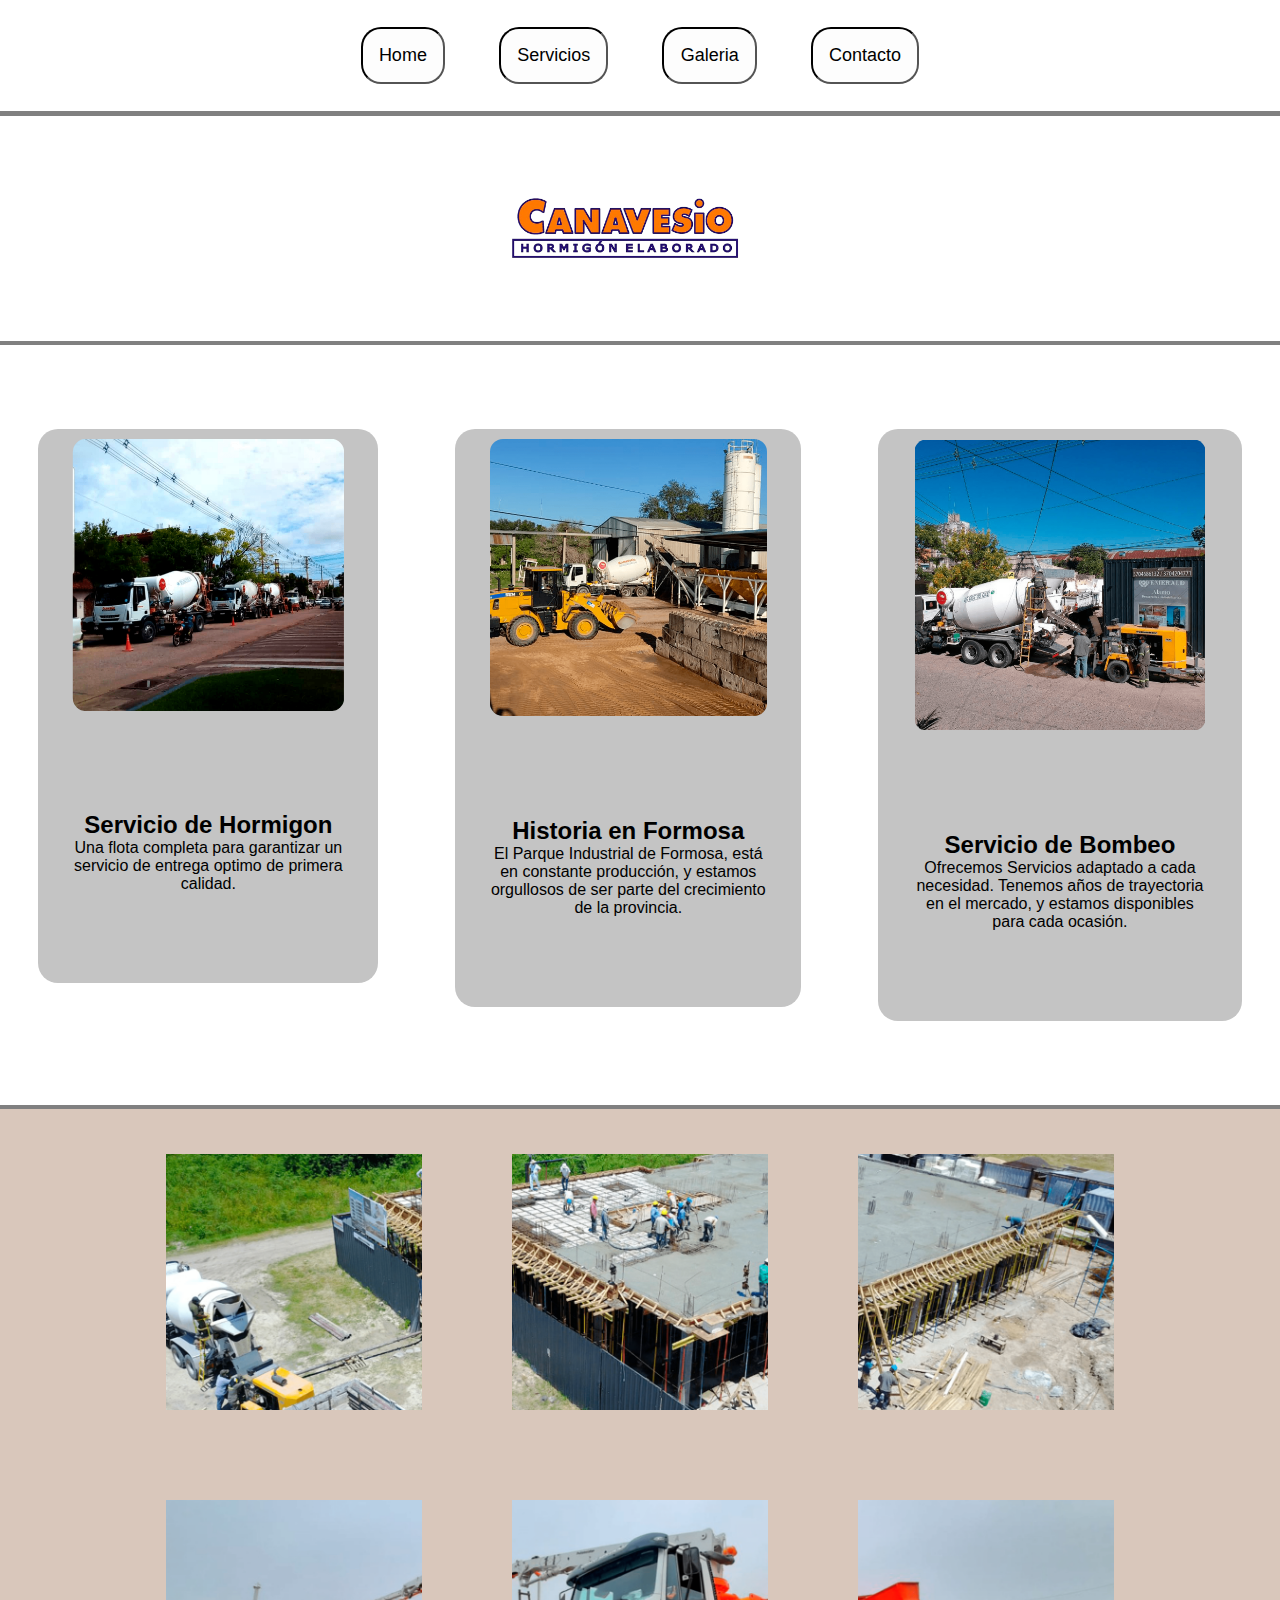
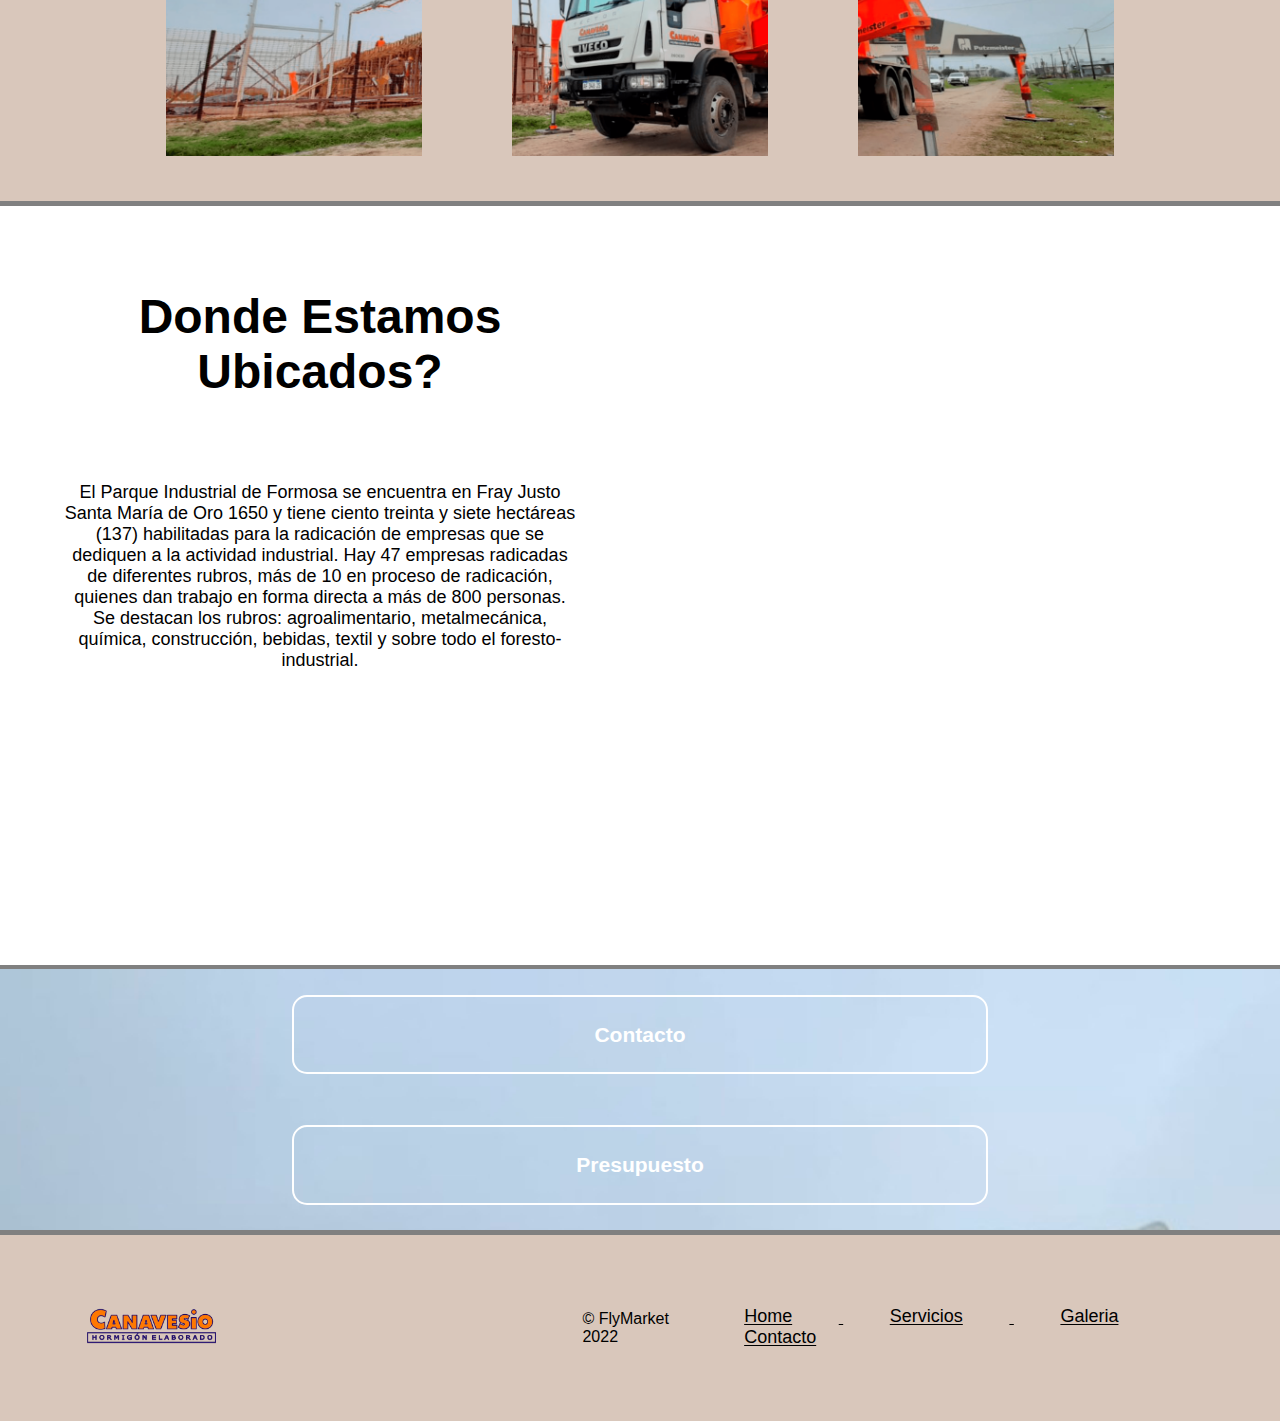
==== index.html @ 7f454549 "Add files via upload" ====
<!DOCTYPE html>
<html lang="en">
<head>
    <meta charset="UTF-8">
    <meta http-equiv="X-UA-Compatible" content="IE=edge">
    <meta name="viewport" content="width=device-width, initial-scale=1.0">  
    <!--META-->
    <meta name="keywords" content="hormigon, formosa, canavesio hormigon, canavesio">

    <title>Canavesio Hormigones</title>

    <meta name="description" content="pagina oficial de Canavesio Hormigon Elaborado en Formosa">
    <!--CSS stylesheet-->
        <link rel="stylesheet" href="css/style.css">   
   <!--Favicon-->
    <link rel="shortcut icon" href="sources/favicon.ico" type="image/x-icon">
    <link rel="icon" href="sources/favicon.ico" type="image/x-icon">

</head>


<body class="gridBody">


<!--Header-->

    <header class="head">
        <img  class="largeLogo" src="sources/logo/large-logo.png" alt="large-logo">
    </header>

<!--nav-->
    <nav class="flexNav">
        <!--Logo Left-->
        <img class="smallLogo" src="sources/logo/small-logo.png" alt="Logo">


        <!--NavBar-->
        <div class="flexSpan">
        <span class="spanIndex"><a href="#">Home</a></span>
        <span class="spanIndex"><a href="pages/services.html">Servicios</a></span>
        <span class="spanIndex"><a href="pages/gallery.html">Galeria</a></span>
        <span class="spanIndex"><a href="pages/contact.html">Contacto</a></span>
        </div>

    </nav>


<!--main-->
        <!--Cards -->
        <section id="cardS">

            <!------Card 1---------->
            <div class="pCard">
                    <div class="flexCard">
                        <img src="sources/gallery/img(1)-min.png" alt="flota" class="cardPhoto">
                        <!--------------------->
                        <div class="cardText">
                            <h2 class="t1">Servicio de Hormigon</h2>
                            <p class="p1">Una flota completa para garantizar un servicio de entrega optimo de primera calidad. </p>
                        </div>

                    </div>
            </div>

            <!------Card 2----------> 
            <div class="pCard">
                    <div class="flexCard">
                        <img src="sources/gallery/img(2)-min.png" alt="Mixer-At-Work" class="cardPhoto">
                        <!--------------------->
                        <div class="cardText">
                            <h2 class="t1">Historia en Formosa</h2>
                            <p class="p1">El Parque Industrial de Formosa, está en constante producción, y estamos orgullosos de ser parte del crecimiento de la provincia. </p>

                        </div>

                    </div>
             </div>

            <!------Card 3------->
            <div class="pCard">
                <div class="flexCard">
                    <img src="sources/gallery/atwork-gallery-min.png" alt="Mixer-At-Work" class="cardPhoto">
                    <!--------------------->
                    <div class="cardText">
                        <h2 class="t1">Servicio de Bombeo</h2>
                        <p class="p1">Ofrecemos Servicios adaptado a cada necesidad. Tenemos años de trayectoria en el mercado, y estamos disponibles para cada ocasión. </p>
                    </div>

                </div>
        </div>                 
        </section>


        <!--Gallery-->
        <section id="photos">

            <div class="gallery">
            <img src="sources/gallery/aereo(1)-min.png" alt="trabajos" class="galleryIndex">
            <img src="sources/gallery/aereo(2)-min.png" alt="trabajos" class="galleryIndex">
            <img src="sources/gallery/aereo(3)-min.png" alt="trabajos" class="galleryIndex">
            
         </div>
            <div class="gallery">
                <img src="sources/gallery/toma(1)-min.png" alt="pluma" class="galleryIndex">
                <img src="sources/gallery/toma(2)-min.png" alt="pluma" class="galleryIndex">
                <img src="sources/gallery/toma(3)-min.png" alt="pluma" class="galleryIndex">
    
                </div>
            
        </section>

        <!--Contact-->
        <section id="contact">
            <div class="bContact">
                <a href="pages/contact.html"><h3 class="bName">Contacto</h3></a>
            </div>

            <div class="bContact">
                <a href="pages/estimates.html"><h3 class="bName">Presupuesto</h3></a>
            </div>
        </section>

        <!--Map-->
        <section id="map">
            <div class="textMap">
            <h2 class="t3">Donde Estamos Ubicados?</h2>
             <p class="p3">El Parque Industrial de Formosa se encuentra en Fray Justo Santa María de Oro 1650 y tiene ciento treinta y siete hectáreas (137) habilitadas para la radicación de empresas que se dediquen a la actividad industrial.

                Hay 47 empresas radicadas de diferentes rubros, más de 10 en proceso de radicación, quienes dan trabajo en forma directa a más de 800 personas.
                
                Se destacan los rubros: agroalimentario, metalmecánica, química, construcción, bebidas, textil y sobre todo el foresto-industrial.</div>

            <div class="mapIframe">
                <iframe class="iframe" src="https://www.google.com/maps/embed?pb=!1m18!1m12!1m3!1d3579.7098472198018!2d-58.20337708439451!3d-26.206115370416804!2m3!1f0!2f0!3f0!3m2!1i1024!2i768!4f13.1!3m3!1m2!1s0x945ca8b05abd91b1%3A0xe441bbb252c4019f!2sCANAVESIO%20HORMIG%C3%93N%20ELABORADO!5e0!3m2!1ses!2sar!4v1656441300314!5m2!1ses!2sar" width="600" height="450" style="border:0;" allowfullscreen="" loading="lazy" referrerpolicy="no-referrer-when-downgrade"></iframe>
            </div>

        </section>

<!--Feet-->
<footer class="footerFlex">

    <div class="logoF">
        <img  class="footerLogo" src="sources/logo/large-logo.png" alt="large-logo">
    </div>
    
    &copy; FlyMarket 2022

    <div class="linksF">
        <a href="#" class="footerL">Home</a>
        <a href="pages/services.html" class="footerL">Servicios</a>
        <a href="pages/gallery.html" class="footerL">Galeria</a>
        <a href="pages/contact.html" class="footerL">Contacto</a>

    </div>

</footer>

</body>
</html>
---- css/style.css ----
/*Presets*/
* {
  margin: 0;
  padding: 0;
  font-family: sans-serif;
  box-sizing: content-box;
}

h1 {
  padding: 3%;
  text-align: center;
}

p {
  text-align: center;
  font-size: medium;
}

body {
  background-color: gray;
}

a {
  text-decoration: none;
  color: black;
  font-size: large;
}
a:hover {
  animation-name: color;
  animation-duration: 1s;
}

.boton1, .boton3, .boton2 {
  width: 20%;
  height: 10%;
  background-color: orangered;
}
.boton1:hover, .boton3:hover, .boton2:hover {
  border: 1px inset #000;
}

.boton2 {
  background-color: blue;
}

.boton3 {
  background-color: #fff;
}

@media (min-width: 1024px) {
  .gridBody {
    display: grid;
    grid-template-areas: "navBar" "head" "card" "photo" "map" "contact" "feet";
    grid-template-rows: 0.25fr 0.25fr 2fr auto 2fr auto 0.5fr;
  }
  .head {
    grid-area: head;
    width: 100%;
    margin-top: 0.5vh;
    background-color: #fff;
    height: 25vh;
    display: flex;
    justify-content: center;
    align-items: center;
  }
  .largeLogo {
    width: 20%;
  }
  .flexNav {
    grid-area: navBar;
    background-color: #fff;
    display: flex;
    flex-flow: row wrap;
    justify-content: center;
    align-items: center;
  }
  .spanIndex {
    color: blue;
    background-color: rgba(230, 230, 230, 0.082);
    border-radius: 20px;
    border: inset black 2px;
    font-size: medium;
    padding: 3%;
    margin: 5%;
  }
  .spanIndex:hover {
    color: #fff;
    animation-name: color;
    animation-duration: 1s;
  }
  .flexSpan {
    width: 60vh;
    display: flex;
    justify-content: center;
  }
  .smallLogo {
    display: none;
  }
  section#cardS {
    width: 100%;
    margin-top: 0.5vh;
    background-color: #fff;
    display: flex;
    flex-flow: row nowrap;
    justify-content: center;
  }
  .pCard {
    margin: 3%;
    pad: 3%;
  }
  .flexCard {
    margin-top: 5vh;
    margin-bottom: 5vh;
    display: flex;
    flex-flow: column;
    justify-content: center;
    align-items: center;
    border-radius: 20px;
    background-color: #C4C4C4;
  }
  .flexCard:hover {
    box-shadow: 5px 5px 5px 5px rgb(51, 49, 49);
  }
  .cardPhoto {
    width: 80%;
    padding: 2%;
    margin: 1%;
    border-radius: 20px;
  }
  .cardText {
    width: 80%;
    margin: 5vh;
    padding: 5vh;
  }
  .t1 {
    text-align: center;
  }
  /*Map*/
  section#map {
    width: 100%;
    height: auto;
    margin-top: 0.5vh;
    grid-area: map;
    background-color: #fff;
    display: flex;
    justify-content: space-around;
    align-items: start;
  }
  .textMap {
    width: 50%;
    height: 100%;
    background-color: #fff;
    text-align: center;
  }
  .t3 {
    font-size: 3rem;
    margin: 10%;
    padding: 3%;
  }
  .p3 {
    margin: 10%;
    font-size: large;
  }
  .mapIframe {
    width: 50%;
    height: 75%;
  }
  .iframe {
    width: 70%;
    height: 75%;
    padding: 10%;
    margin: 5%;
    border-radius: 20px;
  }
  /*contact*/
  section#contact {
    margin-top: 0.5vh;
    width: 100%;
    grid-area: contact;
    background-image: url(../sources/logo/bgi.png);
    background-repeat: no-repeat;
    display: flex;
    flex-flow: column wrap;
    justify-content: center;
    align-items: center;
  }
  .bContact {
    margin: 2%;
    padding: 2%;
    border: 2px solid #fff;
    border-radius: 15px;
    width: 50%;
    text-decoration: double;
    font-size: 2rem;
  }
  .bContact:hover {
    border: 2px solid #000;
    background-color: black;
  }
  .bName {
    text-align: center;
    color: #fff;
  }
  /*Gallery Index*/
  section#photos {
    width: 100%;
    margin-top: 0.5vh;
    grid-area: photo;
    background-color: #fff;
    display: flex;
    flex-flow: column wrap;
    justify-content: center;
    align-items: center;
  }
  .gallery {
    display: flex;
    flex-flow: row wrap;
    background-color: #D9C7BB;
    justify-content: center;
  }
  .galleryIndex {
    width: 20%;
    padding: 2vh;
    margin: 3vh;
  }
  .galleryIndex:hover {
    filter: opacity(60%);
  }
  /*Footer*/
  .footerFlex {
    grid-area: feet;
    margin-top: 0.5vh;
    background-color: #D9C7BB;
    display: flex;
    flex-flow: row nowrap;
    justify-content: center;
    align-items: center;
  }
  .footerLogo {
    width: 25%;
    margin-left: 10%;
    padding: 5%;
  }
  .logoF {
    width: 50%;
  }
  .linksF {
    width: 50%;
    text-decoration: underline 1px;
  }
  .footerL {
    padding: 3%;
    margin: 5%;
  }
  @keyframes color {
    15% {
      color: orangered;
    }
    75% {
      color: blue;
    }
  }
  .bodyServices {
    display: grid;
    grid-template-areas: "navBar" "title" "sCard" "feet";
    grid-template-columns: 100%;
  }
  .sectionTitle {
    grid-area: title;
  }
  .t4 {
    text-align: center;
    background-color: #D9C7BB;
    width: 100%;
    font-size: 3rem;
    margin-top: 0.5vh;
    padding-top: 10%;
  }
  #sCard {
    grid-area: sCard;
    background-color: #D9C7BB;
    display: flex;
    align-items: center;
    justify-content: space-evenly;
  }
  .titleServices {
    text-align: center;
    margin: 10vh;
    padding: 3vh;
    font-size: 3rem;
  }
  .sFlexCard {
    width: 10vh;
    background-color: #D9D9D9;
    border-radius: 20px;
    margin-bottom: 30vh;
    margin-top: 30vh;
    padding: 10%;
    display: flex;
    justify-content: center;
  }
  .sContentCard {
    display: flex;
    flex-flow: column;
    justify-content: space-evenly;
    align-items: center;
    margin: 10%;
    padding: 3%;
  }
  .sPhoto {
    width: 35vh;
    margin: 10%;
    padding: 7.5%;
  }
  .t2 {
    width: 100%;
    text-align: center;
    font-size: 2rem;
    padding: 1vh;
  }
  .p2 {
    font-size: large;
    text-align: center;
  }
  .gBody {
    background-color: gray;
    display: grid;
    grid-template-areas: "gNav" "title" "g1" "feet";
  }
  .t5 {
    text-align: center;
    background-color: #D9C7BB;
    width: 100%;
    font-size: 3rem;
    margin-top: 0.5vh;
    padding: 2%;
  }
  .gFlexNav {
    grid-area: gNav;
    display: flex;
    justify-content: center;
    align-items: center;
    background-color: #fff;
  }
  .gFlexSpan {
    padding: 1%;
    margin: 2%;
  }
  .gSpanIndex {
    margin: 2vh;
    padding: 1.5vh;
    font-size: large;
    border: solid 1px #000;
    border-radius: 20px;
  }
  .galleryPh {
    width: 30%;
    margin: 1%;
  }
  .gallery1 {
    grid-area: g1;
    margin-top: 0.5vh;
    display: flex;
    align-items: center;
    justify-content: center;
    flex-flow: wrap;
    background-color: #fff;
  }
}
@media (max-width: 1023px) and (min-width: 602px) {
  .gridBody {
    display: grid;
    grid-template-areas: "head head" "navBar card" "photo photo" "map map" "contact contact" "feet feet";
    grid-template-columns: 1fr/3 1fr;
  }
  /*Header*/
  .head {
    grid-area: head;
    margin-top: 0.5vh;
    background-color: #fff;
    height: 25vh;
    display: flex;
    justify-content: center;
    align-items: center;
  }
  .largeLogo {
    width: 20%;
  }
  /*NAV*/
  .flexNav {
    grid-area: navBar;
    margin-top: 0.5vh;
    width: 25vh;
    background-color: #fff;
    display: flex;
    flex-flow: column wrap;
    justify-content: space-evenly;
    align-items: center;
  }
  .spanIndex {
    color: blue;
    background-color: rgba(230, 230, 230, 0.082);
    border-radius: 20px;
    border: inset black 2px;
    font-size: medium;
    padding: 3%;
    margin: 5%;
  }
  .spanIndex:hover {
    color: #fff;
    animation-name: color;
    animation-duration: 1s;
  }
  a {
    text-decoration: none;
    color: black;
    font-size: large;
  }
  a:hover {
    animation-name: color;
    animation-duration: 1s;
  }
  .flexSpan {
    width: 20vh;
    display: flex;
    flex-flow: column;
    justify-content: space-evenly;
  }
  .smallLogo {
    display: none;
  }
  /*Cards*/
  section#cardS {
    margin-top: 0.5vh;
    background-color: #fff;
    display: flex;
    flex-flow: row nowrap;
    justify-content: center;
  }
  .pCard {
    margin: 3%;
    pad: 3%;
  }
  .flexCard {
    width: 80%;
    margin-top: 5vh;
    margin-bottom: 5vh;
    display: flex;
    flex-flow: column;
    justify-content: center;
    align-items: center;
    border-radius: 20px;
    background-color: #C4C4C4;
  }
  .cardPhoto {
    width: 95%;
    padding: 2vh;
    margin: 1vh;
    border-radius: 20px;
  }
  .cardText {
    width: 80%;
    margin: 1vh;
    padding: 1vh;
  }
  .t1 {
    text-align: center;
    font-size: 1.2rem;
  }
  .p1 {
    display: none;
  }
  /*Map*/
  section#map {
    width: 100%;
    height: auto;
    margin-top: 0.5vh;
    grid-area: map;
    background-color: #fff;
    display: flex;
    justify-content: space-around;
    align-items: start;
  }
  .textMap {
    width: 50%;
    height: 100%;
    background-color: #fff;
    text-align: center;
  }
  .t3 {
    font-size: 3rem;
    margin: 10%;
    padding: 3%;
  }
  .p3 {
    margin: 10%;
    font-size: large;
  }
  .mapIframe {
    width: 50%;
    height: 75%;
  }
  .iframe {
    width: 70%;
    height: 75%;
    padding: 10%;
    margin: 5%;
    border-radius: 20px;
  }
  /*contact*/
  section#contact {
    margin-top: 0.5vh;
    width: 100%;
    grid-area: contact;
    background-image: url(../sources/gallery/planta.png);
    display: flex;
    flex-flow: column wrap;
    justify-content: center;
    align-items: center;
  }
  .bContact {
    margin: 2%;
    padding: 2%;
    border: 2px solid #fff;
    border-radius: 15px;
    width: 50%;
    text-decoration: double;
    font-size: 2rem;
  }
  .bContact:hover {
    border: 2px solid #000;
  }
  .bName {
    text-align: center;
    color: #fff;
  }
  /*Gallery Index*/
  section#photos {
    width: 100%;
    margin-top: 0.5vh;
    grid-area: photo;
    background-color: #fff;
    display: flex;
    flex-flow: column wrap;
    justify-content: center;
    align-items: center;
  }
  .gallery {
    display: flex;
    flex-flow: row wrap;
    background-color: #D9C7BB;
    justify-content: center;
  }
  .galleryIndex {
    width: 20%;
    padding: 2vh;
    margin: 3vh;
  }
  .galleryIndex:hover {
    filter: opacity(60%);
  }
  /*Footer*/
  .footerFlex {
    grid-area: feet;
    margin-top: 0.5vh;
    background-color: #D9C7BB;
    display: flex;
    flex-flow: row nowrap;
    justify-content: center;
    align-items: center;
  }
  .footerLogo {
    width: 25%;
    margin-left: 10%;
    padding: 5%;
  }
  .logoF {
    width: 30%;
  }
  .linksF {
    width: 30%;
    text-decoration: underline 1px;
  }
  .footerL {
    padding: 3%;
    margin: 5%;
  }
  .bodyServices {
    display: grid;
    grid-template-areas: "sHead sHead" "navBar title" "sCard sCard" "feet feet";
    grid-template-columns: 1fr 6fr;
  }
  .sHead {
    grid-area: sHead;
    background-color: #D9C7BB;
    display: flex;
    justify-content: center;
    align-items: center;
    margin-bottom: 0.5vh;
  }
  .flexNav {
    margin-top: 0px;
  }
  .sectionTitle {
    grid-area: title;
    background-color: #D9C7BB;
    display: flex;
    justify-content: center;
    align-items: center;
  }
  .t4 {
    text-align: center;
    background-color: #D9C7BB;
    font-size: 2rem;
  }
  #sCard {
    grid-area: sCard;
    background-color: #D9C7BB;
    display: flex;
    flex-flow: column wrap;
    justify-content: space-evenly;
    align-items: center;
    margin-top: 0.5vh;
  }
  .titleServices {
    text-align: center;
    font-size: 1.5rem;
  }
  .sContentCard {
    display: flex;
    flex-flow: row;
    justify-content: space-evenly;
    align-items: center;
  }
  .sFlexCard {
    width: 80%;
    background-color: #D9D9D9;
    border-radius: 10px;
    padding: 3%;
    margin: 10%;
  }
  .sPhoto {
    width: 50%;
  }
  .cardText {
    width: 100%;
  }
  .t2 {
    margin-left: 5vh;
    width: 50%;
    text-align: center;
    font-size: 1rem;
    padding: 1vh;
    display: flex;
    justify-content: center;
    align-items: center;
  }
  .p2 {
    margin-left: 5vh;
    text-align: center;
    width: 50%;
    font-size: large;
  }
  .gBody {
    background-color: gray;
    display: grid;
    grid-template-areas: "gNav " "title" "g1" "feet";
    grid-template-columns: 1fr;
    grid-template-rows: 1fr 1fr 10fr 1fr;
  }
  .gFlexNav {
    grid-area: gNav;
    display: flex;
    justify-content: center;
    align-items: center;
    margin-bottom: 0.5vh;
    background-color: #fff;
  }
  .gFlexSpan {
    padding: 1%;
    margin: 2%;
  }
  .gSpanIndex {
    margin: 2vh;
    padding: 1.5vh;
    font-size: large;
    border: solid 1px #000;
    border-radius: 20px;
  }
  .galleryPh {
    width: 30%;
    margin: 1%;
  }
  .gallery1 {
    grid-area: g1;
    margin-top: 0.5vh;
    display: flex;
    flex-flow: row wrap;
    align-items: center;
    justify-content: center;
    background-color: #fff;
  }
}
@media (max-width: 601px) and (min-width: 350px) {
  .gridBody {
    display: grid;
    grid-template-areas: "navBar" "head" "card" "photo" "contact" "map" "feet";
    grid-template-rows: auto auto auto auto 2fr 3fr auto;
  }
  /*Header*/
  .head {
    grid-area: head;
    margin-top: 0.5vh;
    background-color: #fff;
    height: 25vh;
    display: flex;
    justify-content: center;
    align-items: center;
  }
  .largeLogo {
    width: 60%;
  }
  /*NAV*/
  .flexNav {
    grid-area: navBar;
    background-color: #fff;
    display: flex;
    flex-flow: row;
    justify-content: center;
    align-items: center;
  }
  .spanIndex {
    color: blue;
    background-color: rgba(230, 230, 230, 0.082);
    border-radius: 20px;
    border: inset black 2px;
    font-size: medium;
    padding: 3%;
    margin: 5%;
  }
  .spanIndex:hover {
    color: #fff;
    animation-name: color;
    animation-duration: 1s;
  }
  a {
    text-decoration: none;
    color: black;
    font-size: large;
  }
  a:hover {
    animation-name: color;
    animation-duration: 1s;
  }
  .flexSpan {
    width: 20vh;
    display: flex;
    flex-flow: row;
    justify-content: center;
  }
  .smallLogo {
    display: none;
  }
  /*Cards*/
  section#cardS {
    margin-top: 0.5vh;
    background-color: #fff;
    display: flex;
    flex-flow: column nowrap;
    justify-content: center;
    align-items: center;
  }
  .pCard {
    margin: 1vh;
    padding: 0.5vh;
    display: flex;
    justify-content: center;
  }
  .flexCard {
    width: 80%;
    margin-top: 5vh;
    margin-bottom: 5vh;
    display: flex;
    flex-flow: column;
    justify-content: center;
    align-items: center;
    border-radius: 2px;
    background-color: #C4C4C4;
  }
  .cardPhoto {
    width: 85%;
    padding: 2vh;
    margin: 1vh;
    border-radius: 20px;
  }
  .cardText {
    width: 80%;
    margin: 1vh;
    padding: 1vh;
  }
  .t1 {
    text-align: center;
    font-size: 1.2rem;
  }
  .p1 {
    display: none;
  }
  /*Map*/
  section#map {
    height: auto;
    margin-top: 0.5vh;
    grid-area: map;
    background-color: #fff;
    display: flex;
    flex-flow: column;
    justify-content: space-evenly;
    align-items: center;
  }
  .textMap {
    width: 50%;
    height: 100%;
    background-color: #fff;
    text-align: center;
  }
  .t3 {
    font-size: 1.5rem;
    margin: 10%;
    padding: 3%;
  }
  .p3 {
    margin: 10%;
    font-size: large;
  }
  .mapIframe {
    width: 60%;
    height: 75%;
  }
  .iframe {
    width: 70%;
    height: 75%;
    padding: 10%;
    margin: 5%;
    border-radius: 20px;
  }
  /*contact*/
  section#contact {
    margin-top: 0.5vh;
    width: 100%;
    grid-area: contact;
    background-image: url(../sources/gallery/planta.png);
    display: flex;
    flex-flow: column wrap;
    justify-content: center;
    align-items: center;
  }
  .bContact {
    margin: 2%;
    padding: 2%;
    border: 2px solid #fff;
    border-radius: 15px;
    width: 50%;
    text-decoration: double;
    font-size: 1rem;
  }
  .bContact:hover {
    border: 2px solid #000;
  }
  .bName {
    text-align: center;
    color: #fff;
  }
  /*Gallery Index*/
  section#photos {
    margin-top: 0.5vh;
    grid-area: photo;
    background-color: #fff;
    display: flex;
    flex-flow: column wrap;
    justify-content: center;
    align-items: center;
  }
  .gallery {
    display: flex;
    flex-flow: column wrap;
    background-color: #D9C7BB;
    justify-content: space-evenly;
    align-items: center;
  }
  .galleryIndex {
    width: 80%;
    padding: 0.3vh;
    margin: 0.5vh;
  }
  .galleryIndex:hover {
    filter: opacity(60%);
  }
  /*Footer*/
  .footerFlex {
    grid-area: feet;
    margin-top: 0.5vh;
    background-color: #D9C7BB;
    display: flex;
    flex-flow: column nowrap;
    justify-content: center;
    align-items: center;
  }
  .footerLogo {
    width: 60%;
    margin-left: 10%;
    padding: 5%;
  }
  .logoF {
    width: 75%;
    display: flex;
    justify-content: center;
  }
  .linksF {
    width: 50%;
    text-decoration: underline 1px;
    font-style: italic;
    display: flex;
    flex-flow: column;
    justify-content: center;
    align-items: center;
  }
  .footerL {
    padding: 3%;
    margin: 5%;
  }
  .bodyServices {
    display: grid;
    grid-template-areas: "navBar" "sHead" "title" "sCard" "feet";
  }
  .sHead {
    grid-area: sHead;
    background-color: #D9C7BB;
    display: flex;
    justify-content: center;
    align-items: center;
  }
  .largeLogo {
    width: 60%;
  }
  .sectionTitle {
    margin-top: 0.5vh;
    padding-top: 25%;
    padding-bottom: 25%;
    grid-area: title;
    background-color: #D9C7BB;
    display: flex;
    justify-content: center;
    align-items: center;
  }
  .t4 {
    text-align: center;
    background-color: #D9C7BB;
    font-size: 2rem;
  }
  #sCard {
    grid-area: sCard;
    background-color: #D9C7BB;
    display: flex;
    flex-flow: column wrap;
    justify-content: space-evenly;
    align-items: center;
    margin-top: 0.5vh;
  }
  .titleServices {
    text-align: center;
    font-size: 1.5rem;
  }
  .sContentCard {
    display: flex;
    flex-flow: column;
    justify-content: space-between;
    align-items: center;
  }
  .sFlexCard {
    width: 80%;
    background-color: #D9D9D9;
    border-radius: 10px;
    padding: 3%;
    margin: 10%;
  }
  .sPhoto {
    width: 80%;
  }
  .cardText {
    width: 100%;
    display: flex;
    flex-flow: column;
    justify-content: center;
    align-items: center;
  }
  .t2 {
    width: 50%;
    text-align: center;
    font-size: 1rem;
    padding: 1vh;
  }
  .p2 {
    text-align: center;
    width: 50%;
    font-size: large;
  }
  .gBody {
    background-color: gray;
    display: grid;
    grid-template-areas: "gNav " "title" "g1" "feet";
    grid-template-columns: 1fr;
    grid-template-rows: 0.5fr 0.5fr auto auto;
  }
  .gFlexNav {
    grid-area: gNav;
    display: flex;
    justify-content: center;
    align-items: center;
    margin-bottom: 0.5vh;
    background-color: #fff;
  }
  .gFlexSpan {
    padding: 0.25vh;
    margin: 0.5vh;
  }
  .gSpanIndex {
    margin: 1vh;
    padding: 0.75vh;
    font-size: medium;
    border: solid 1px #000;
    border-radius: 20px;
  }
  .galleryPh {
    width: 31%;
    margin: 1%;
  }
  .gallery1 {
    grid-area: g1;
    margin-top: 0.5vh;
    display: flex;
    flex-flow: row wrap;
    align-items: center;
    justify-content: center;
    background-color: #fff;
  }
  .spHead {
    grid-area: spHead;
    width: 100%;
    background-color: transparent;
    height: 25vh;
    display: flex;
    justify-content: center;
    align-items: center;
  }
}
@media (max-width: 349px) {
  .gridBody {
    display: none;
  }
}
.cBody {
  display: grid;
  grid-template-areas: "gNav" "title" "form" "feet";
  grid-template-columns: 100%;
  grid-template-rows: 0.5fr 0.75fr auto 1fr;
}

.formulario {
  grid-area: form;
}

input[type=text], select, textarea {
  width: 100%;
  padding: 12px;
  border: 1px solid #ccc;
  border-radius: 4px;
  resize: vertical;
}

label {
  padding: 12px 12px 12px 0;
  display: inline-block;
}

input[type=submit] {
  background-color: rgba(255, 68, 0, 0.445);
  color: white;
  padding: 12px 20px;
  border: none;
  border-radius: 4px;
  cursor: pointer;
  float: right;
}

input[type=submit]:hover {
  background-color: orangered;
}

.container {
  border-radius: 5px;
  background-color: #D9C7BB;
  padding: 20px;
}

.col-25 {
  float: left;
  width: 25%;
  margin-top: 6px;
}

.col-75 {
  float: left;
  width: 75%;
  margin-top: 6px;
}

/* Clear floats after the columns */
.row:after {
  content: "";
  display: table;
  clear: both;
}

/* Responsive layout - when the screen is less than 600px wide, make the two columns stack on top of each other instead of next to each other */
@media screen and (max-width: 600px) {
  .col-25, .col-75, input[type=submit] {
    width: 60%;
    margin-top: 0;
  }
}
.t6 {
  text-align: center;
  background-color: #D9C7BB;
  width: 100%;
  font-size: 3rem;
  padding-top: 1vh;
  margin-top: 0.5vh;
  height: 100%;
}

/*# sourceMappingURL=style.css.map */
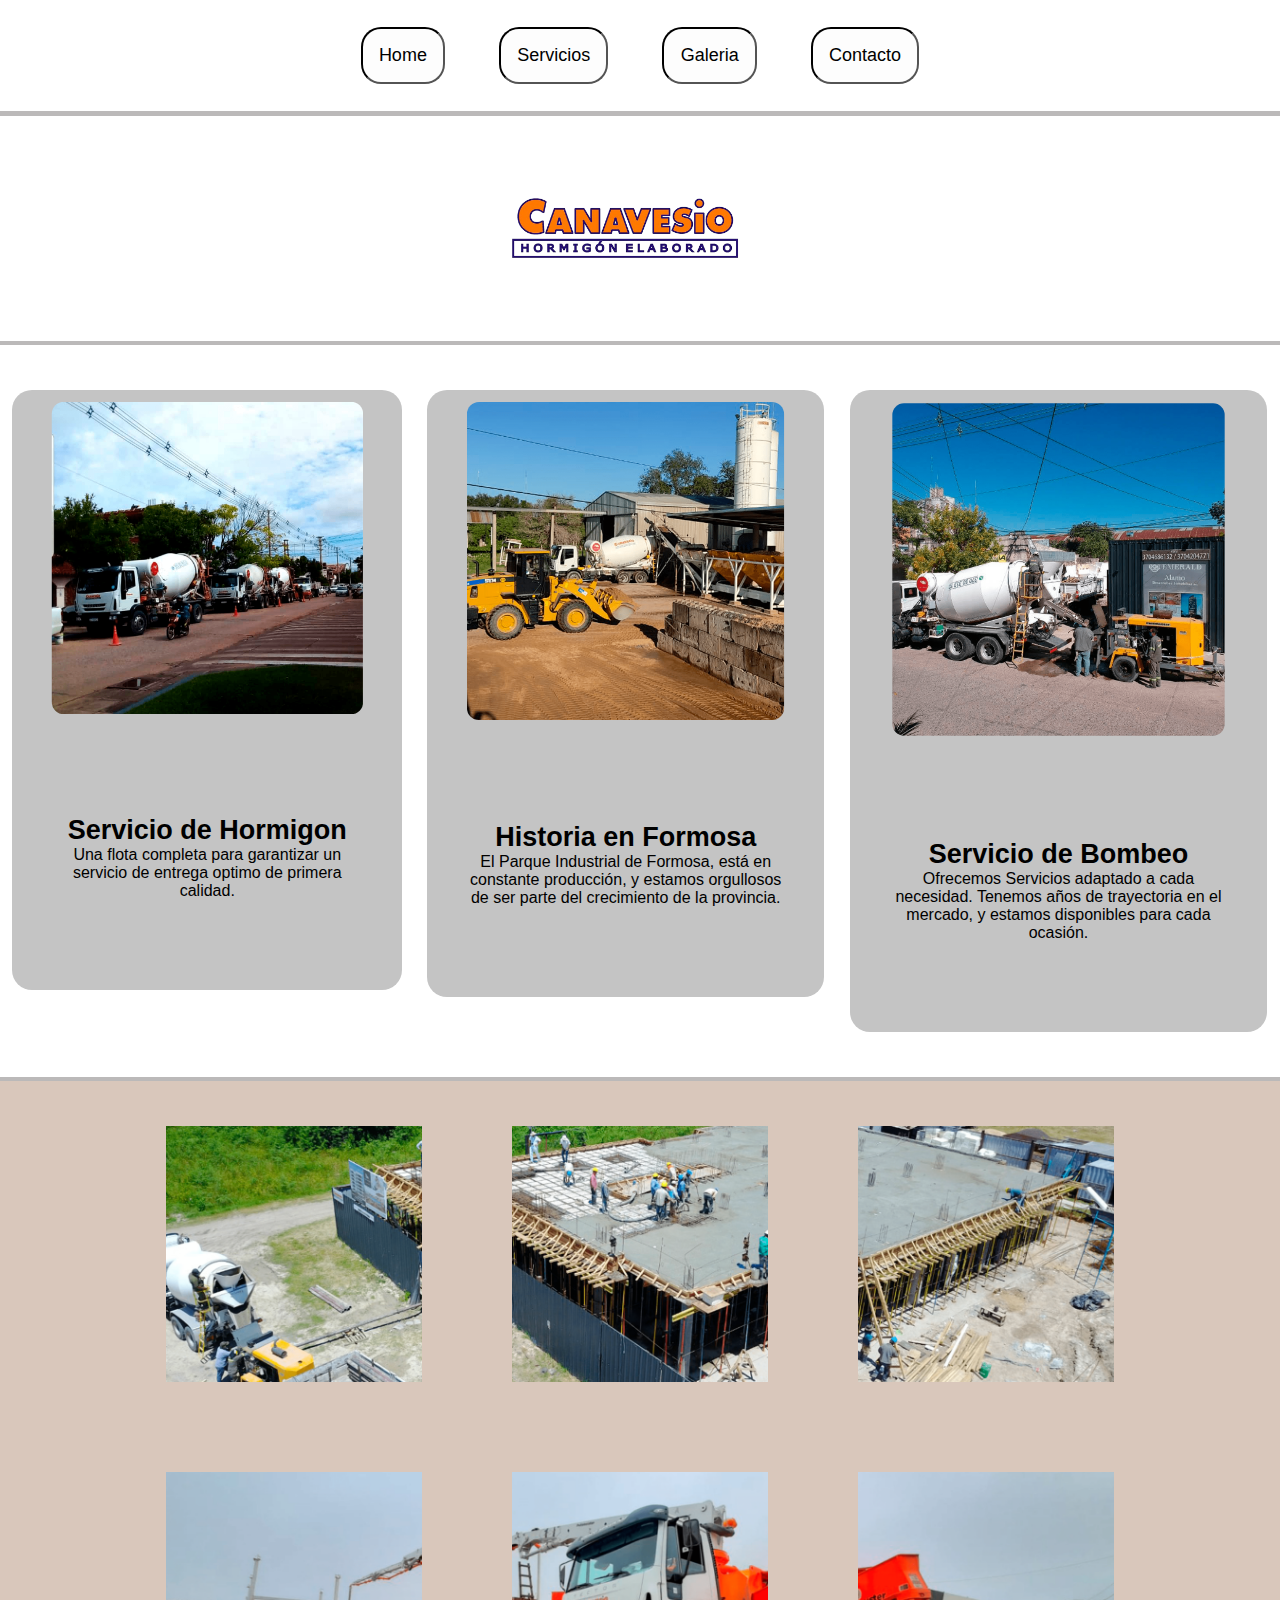
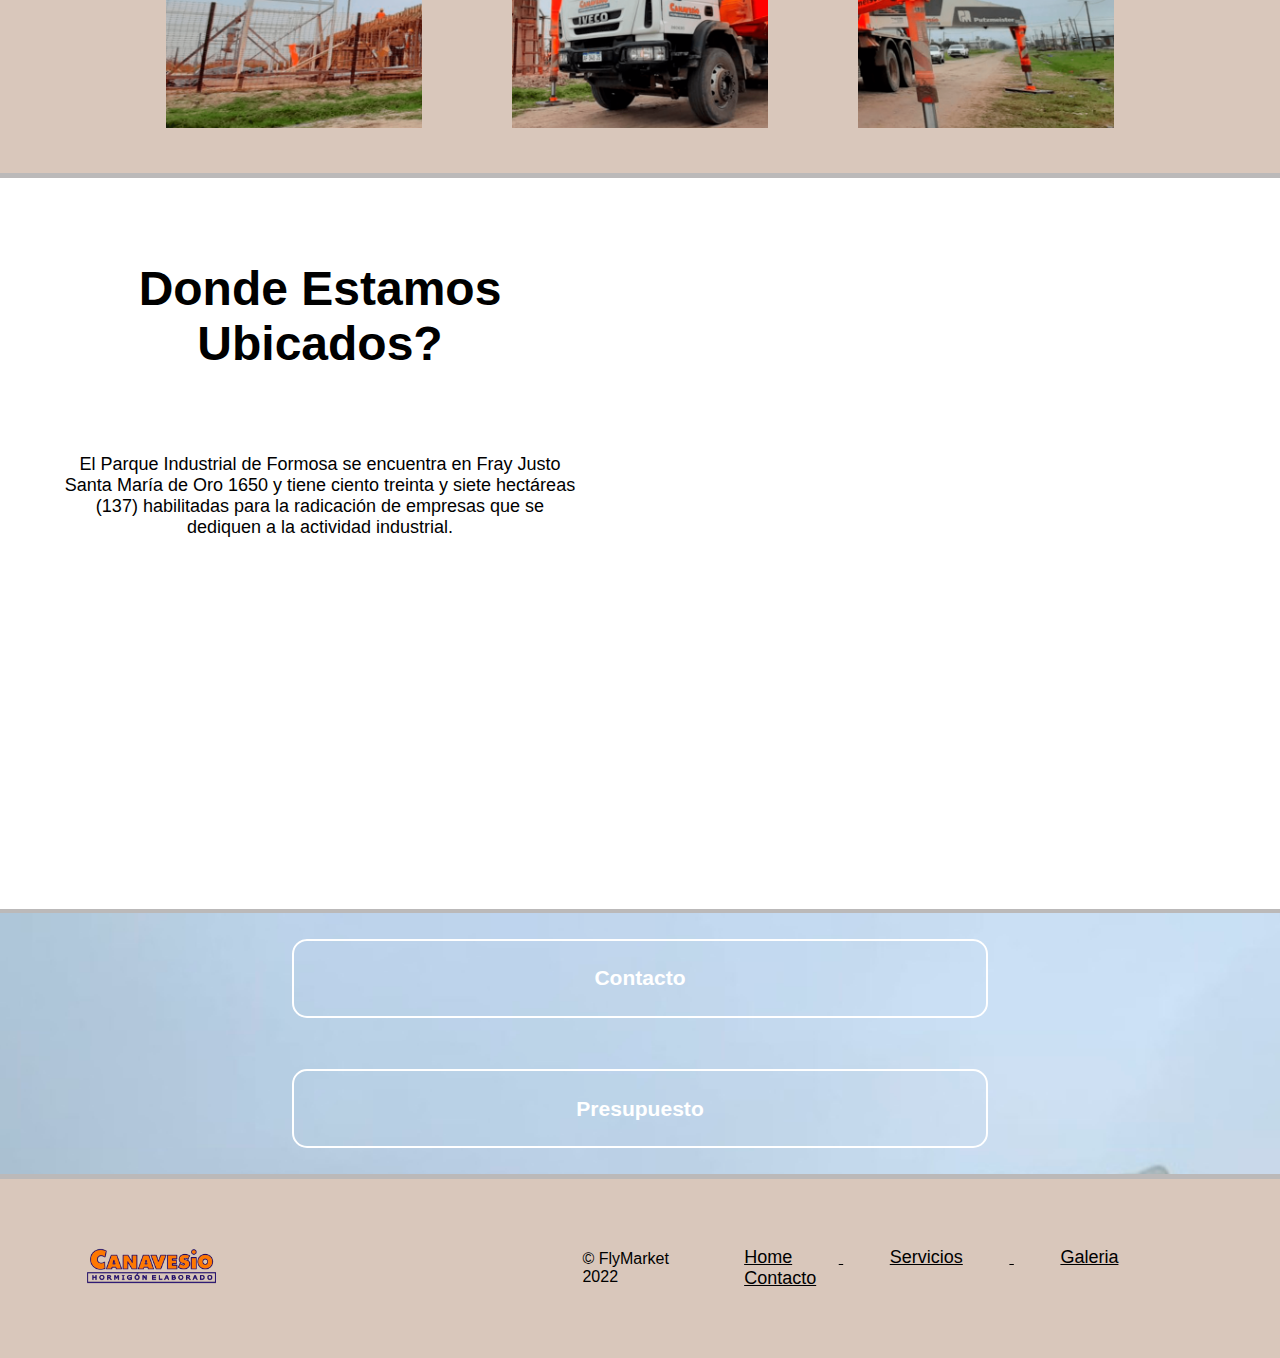
==== commit 3aae591d: "Add files via upload" ====
--- a/index.html
+++ b/index.html
@@ -50,6 +50,7 @@
         <section id="cardS">
 
             <!------Card 1---------->
+            <a href="pages/services.html"> 
             <div class="pCard">
                     <div class="flexCard">
                         <img src="sources/gallery/img(1)-min.png" alt="flota" class="cardPhoto">
@@ -60,9 +61,10 @@
                         </div>
 
                     </div>
-            </div>
+            </div></a>
 
-            <!------Card 2----------> 
+            <!------Card 2---------->
+            <a href="pages/services.html"> 
             <div class="pCard">
                     <div class="flexCard">
                         <img src="sources/gallery/img(2)-min.png" alt="Mixer-At-Work" class="cardPhoto">
@@ -74,9 +76,10 @@
                         </div>
 
                     </div>
-             </div>
+             </div> </a>
 
             <!------Card 3------->
+            <a href="pages/services.html">
             <div class="pCard">
                 <div class="flexCard">
                     <img src="sources/gallery/atwork-gallery-min.png" alt="Mixer-At-Work" class="cardPhoto">
@@ -87,7 +90,7 @@
                     </div>
 
                 </div>
-        </div>                 
+            </div>  </a>               
         </section>
 
 
@@ -124,11 +127,7 @@
         <section id="map">
             <div class="textMap">
             <h2 class="t3">Donde Estamos Ubicados?</h2>
-             <p class="p3">El Parque Industrial de Formosa se encuentra en Fray Justo Santa María de Oro 1650 y tiene ciento treinta y siete hectáreas (137) habilitadas para la radicación de empresas que se dediquen a la actividad industrial.
-
-                Hay 47 empresas radicadas de diferentes rubros, más de 10 en proceso de radicación, quienes dan trabajo en forma directa a más de 800 personas.
-                
-                Se destacan los rubros: agroalimentario, metalmecánica, química, construcción, bebidas, textil y sobre todo el foresto-industrial.</div>
+             <p class="p3">El Parque Industrial de Formosa se encuentra en Fray Justo Santa María de Oro 1650 y tiene ciento treinta y siete hectáreas (137) habilitadas para la radicación de empresas que se dediquen a la actividad industrial.</div>
 
             <div class="mapIframe">
                 <iframe class="iframe" src="https://www.google.com/maps/embed?pb=!1m18!1m12!1m3!1d3579.7098472198018!2d-58.20337708439451!3d-26.206115370416804!2m3!1f0!2f0!3f0!3m2!1i1024!2i768!4f13.1!3m3!1m2!1s0x945ca8b05abd91b1%3A0xe441bbb252c4019f!2sCANAVESIO%20HORMIG%C3%93N%20ELABORADO!5e0!3m2!1ses!2sar!4v1656441300314!5m2!1ses!2sar" width="600" height="450" style="border:0;" allowfullscreen="" loading="lazy" referrerpolicy="no-referrer-when-downgrade"></iframe>
--- a/css/style.css
+++ b/css/style.css
@@ -17,7 +17,7 @@
 }
 
 body {
-  background-color: gray;
+  background-color: rgb(187, 185, 185);
 }
 
 a {
@@ -291,7 +291,7 @@
   }
   .sFlexCard {
     width: 10vh;
-    background-color: #D9D9D9;
+    background-color: rgb(187, 185, 185);
     border-radius: 20px;
     margin-bottom: 30vh;
     margin-top: 30vh;
@@ -370,8 +370,8 @@
 @media (max-width: 1023px) and (min-width: 602px) {
   .gridBody {
     display: grid;
-    grid-template-areas: "head head" "navBar card" "photo photo" "map map" "contact contact" "feet feet";
-    grid-template-columns: 1fr/3 1fr;
+    grid-template-areas: "navBar" "head" "card" "photo" "contact" "map" "feet";
+    grid-template-rows: auto auto auto auto 2fr 3fr auto;
   }
   /*Header*/
   .head {
@@ -384,16 +384,15 @@
     align-items: center;
   }
   .largeLogo {
-    width: 20%;
+    width: 60%;
   }
   /*NAV*/
   .flexNav {
     grid-area: navBar;
     margin-top: 0.5vh;
-    width: 25vh;
-    background-color: #fff;
-    display: flex;
-    flex-flow: column wrap;
+    background-color: #fff;
+    display: flex;
+    flex-flow: row nowrap;
     justify-content: space-evenly;
     align-items: center;
   }
@@ -421,9 +420,8 @@
     animation-duration: 1s;
   }
   .flexSpan {
-    width: 20vh;
-    display: flex;
-    flex-flow: column;
+    display: flex;
+    flex-flow: row nowrap;
     justify-content: space-evenly;
   }
   .smallLogo {
@@ -587,8 +585,8 @@
   }
   .bodyServices {
     display: grid;
-    grid-template-areas: "sHead sHead" "navBar title" "sCard sCard" "feet feet";
-    grid-template-columns: 1fr 6fr;
+    grid-template-areas: "navBar" "sHead" "title" "sCard" "feet";
+    grid-template-rows: 1fr auto 0.5fr auto 1fr;
   }
   .sHead {
     grid-area: sHead;
@@ -604,6 +602,7 @@
   .sectionTitle {
     grid-area: title;
     background-color: #D9C7BB;
+    margin-top: 0.5vh;
     display: flex;
     justify-content: center;
     align-items: center;
@@ -611,6 +610,7 @@
   .t4 {
     text-align: center;
     background-color: #D9C7BB;
+    padding: 5%;
     font-size: 2rem;
   }
   #sCard {
@@ -634,7 +634,7 @@
   }
   .sFlexCard {
     width: 80%;
-    background-color: #D9D9D9;
+    background-color: rgb(187, 185, 185);
     border-radius: 10px;
     padding: 3%;
     margin: 10%;
@@ -664,7 +664,7 @@
   .gBody {
     background-color: gray;
     display: grid;
-    grid-template-areas: "gNav " "title" "g1" "feet";
+    grid-template-areas: "navBar " "title" "g1" "feet";
     grid-template-columns: 1fr;
     grid-template-rows: 1fr 1fr 10fr 1fr;
   }
@@ -733,7 +733,7 @@
     color: blue;
     background-color: rgba(230, 230, 230, 0.082);
     border-radius: 20px;
-    border: inset black 2px;
+    border: solid rgb(187, 185, 185) 0.5px;
     font-size: medium;
     padding: 3%;
     margin: 5%;
@@ -977,7 +977,7 @@
   }
   .sFlexCard {
     width: 80%;
-    background-color: #D9D9D9;
+    background-color: rgb(187, 185, 185);
     border-radius: 10px;
     padding: 3%;
     margin: 10%;
@@ -1023,10 +1023,10 @@
     margin: 0.5vh;
   }
   .gSpanIndex {
-    margin: 1vh;
+    margin: 0.5vh;
     padding: 0.75vh;
     font-size: medium;
-    border: solid 1px #000;
+    border: solid rgb(187, 185, 185) 0.5px;
     border-radius: 20px;
   }
   .galleryPh {
@@ -1060,8 +1060,8 @@
 .cBody {
   display: grid;
   grid-template-areas: "gNav" "title" "form" "feet";
-  grid-template-columns: 100%;
-  grid-template-rows: 0.5fr 0.75fr auto 1fr;
+  grid-template-columns: auto;
+  grid-template-rows: 0.5fr 1.5fr auto auto;
 }
 
 .formulario {
@@ -1069,7 +1069,7 @@
 }
 
 input[type=text], select, textarea {
-  width: 100%;
+  width: 80%;
   padding: 12px;
   border: 1px solid #ccc;
   border-radius: 4px;
